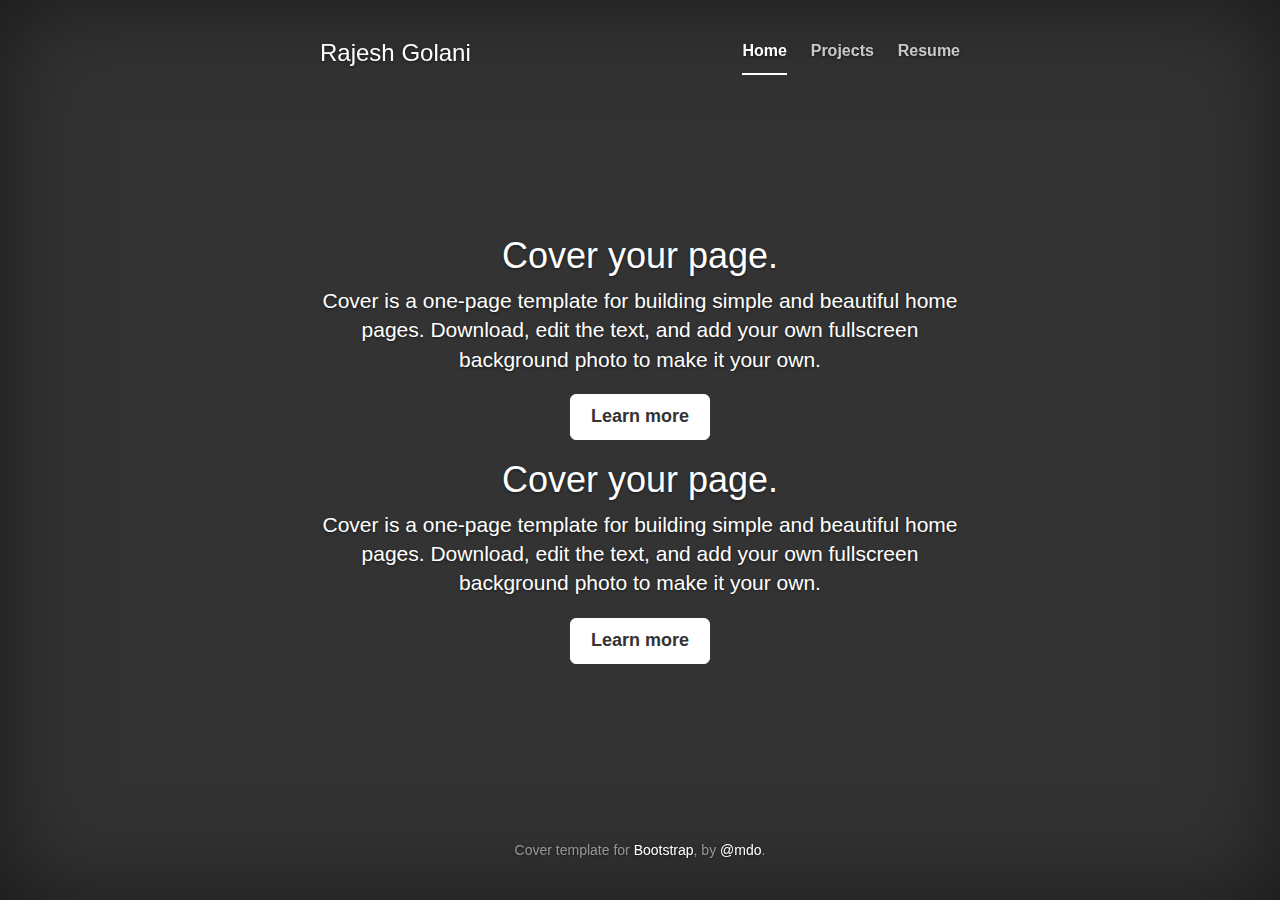
==== index.html @ c18a6629 "Created basic layout. Added About, Publication and contact info." ====
<!DOCTYPE html>
<html lang="en">
<head>
<meta charset="utf-8">
<meta http-equiv="X-UA-Compatible" content="IE=edge">
<meta name="viewport" content="width=device-width, initial-scale=1">
<meta name="description" content="">
<meta name="author" content="">
<link rel="shortcut icon" href="assets/ico/favicon.ico">

<title>My Homepage</title>

<!-- Bootstrap core CSS -->
<link href="css/bootstrap.min.css" rel="stylesheet">

<!-- Custom styles for this template -->
<link href="css/cover.css" rel="stylesheet">

<!-- Just for debugging purposes. Don't actually copy this line! -->
<!--[if lt IE 9]><script src="assets/js/ie8-responsive-file-warning.js"></script><![endif]-->

<!-- HTML5 shim and Respond.js IE8 support of HTML5 elements and media queries -->
<!--[if lt IE 9]>
      <script src="https://oss.maxcdn.com/libs/html5shiv/3.7.0/html5shiv.js"></script>
      <script src="https://oss.maxcdn.com/libs/respond.js/1.4.2/respond.min.js"></script>
    <![endif]-->
</head>

<body>

	<div class="site-wrapper">

		<div class="site-wrapper-inner">

			<div class="cover-container">
			  <div class="header-container">
				<div class="masthead clearfix center-block">
					<div class="inner">
						<h3 class="masthead-brand">Rajesh Golani</h3>
						<ul class="nav masthead-nav">
							<li class="active"><a href="#">Home</a></li>
							<li><a href="#">Projects</a></li>
							<li><a href="#">Resume</a></li>
						</ul>
					</div>
				</div>
			</div>
				<div class="inner cover">
					<h1 class="cover-heading">Cover your page.</h1>
					<p class="lead">Cover is a one-page template for building
						simple and beautiful home pages. Download, edit the text, and add
						your own fullscreen background photo to make it your own.</p>
					<p class="lead">
						<a href="#" class="btn btn-lg btn-default">Learn more</a>
					</p>
				</div>


				<div class="inner cover">
					<h1 class="cover-heading">Cover your page.</h1>
					<p class="lead">Cover is a one-page template for building
						simple and beautiful home pages. Download, edit the text, and add
						your own fullscreen background photo to make it your own.</p>
					<p class="lead">
						<a href="#" class="btn btn-lg btn-default">Learn more</a>
					</p>
				</div>

				<div class="mastfoot">
					<div class="inner">
						<p>
							Cover template for <a href="http://getbootstrap.com">Bootstrap</a>,
							by <a href="https://twitter.com/mdo">@mdo</a>.
						</p>
					</div>
				</div>

			</div>

		</div>

	</div>

	<!-- Bootstrap core JavaScript
    ================================================== -->
	<!-- Placed at the end of the document so the pages load faster -->
	<script
		src="https://ajax.googleapis.com/ajax/libs/jquery/1.11.0/jquery.min.js"></script>
	<script src="js/bootstrap.min.js"></script>
	<script src="assets/js/docs.min.js"></script>
</body>
</html>
---- css/cover.css ----
/*
 * Globals
 */

/* Links */
a,
a:focus,
a:hover {
  color: #fff;
}

/* Custom default button */
.btn-default,
.btn-default:hover,
.btn-default:focus {
  color: #333;
  text-shadow: none; /* Prevent inheritence from `body` */
  background-color: #fff;
  border: 1px solid #fff;
}


/*
 * Base structure
 */

html,
body {
  height: 100%;
  background-color: #333;
}
body {
  color: #fff;
  text-align: center;
  text-shadow: 0 1px 3px rgba(0,0,0,.5);
  box-shadow: inset 0 0 100px rgba(0,0,0,.5);
}

/* Extra markup and styles for table-esque vertical and horizontal centering */
.site-wrapper {
  display: table;
  width: 100%;
  height: 100%; /* For at least Firefox */
  min-height: 100%;
}
.site-wrapper-inner {
  display: table-cell;
  vertical-align: top;
}
.cover-container {
  margin-right: auto;
  margin-left: auto;
}

/* Padding for spacing */
.inner {
  padding: 30px;
}


/*
 * Header
 */
.masthead-brand {
  margin-top: 10px;
  margin-bottom: 10px;
}

.masthead-nav > li {
  display: inline-block;
}
.masthead-nav > li + li {
  margin-left: 20px;
}
.masthead-nav > li > a {
  padding-right: 0;
  padding-left: 0;
  font-size: 16px;
  font-weight: bold;
  color: #fff; /* IE8 proofing */
  color: rgba(255,255,255,.75);
  border-bottom: 2px solid transparent;
}
.masthead-nav > li > a:hover,
.masthead-nav > li > a:focus {
  background-color: transparent;
  border-bottom-color: rgba(255,255,255,.25);
}
.masthead-nav > .active > a,
.masthead-nav > .active > a:hover,
.masthead-nav > .active > a:focus {
  color: #fff;
  border-bottom-color: #fff;
}

@media (min-width: 768px) {
  .masthead-brand {
    float: left;
  }
  .masthead-nav {
    float: right;
  }
}


/*
 * Cover
 */

.cover {
  padding: 0 20px;
}
.cover .btn-lg {
  padding: 10px 20px;
  font-weight: bold;
}


/*
 * Footer
 */

.mastfoot {
  color: #999; /* IE8 proofing */
  color: rgba(255,255,255,.5);
}


/*
 * Affix and center
 */

@media (min-width: 768px) {
  /* Pull out the header and footer */
  .masthead {
    position: fixed;
    top: 0;
  }
  .mastfoot {
    position: fixed;
    bottom: 0;
  }
  /* Start the vertical centering */
  .site-wrapper-inner {
    vertical-align: middle;
  }
  /* Handle the widths */
  .masthead,
  .mastfoot,
  .cover-container {
    width: 100%; /* Must be percentage or pixels for horizontal alignment */
  }
}

@media (min-width: 992px) {
  .masthead,
  .mastfoot,
  .cover-container {
    width: 700px;
  }
}
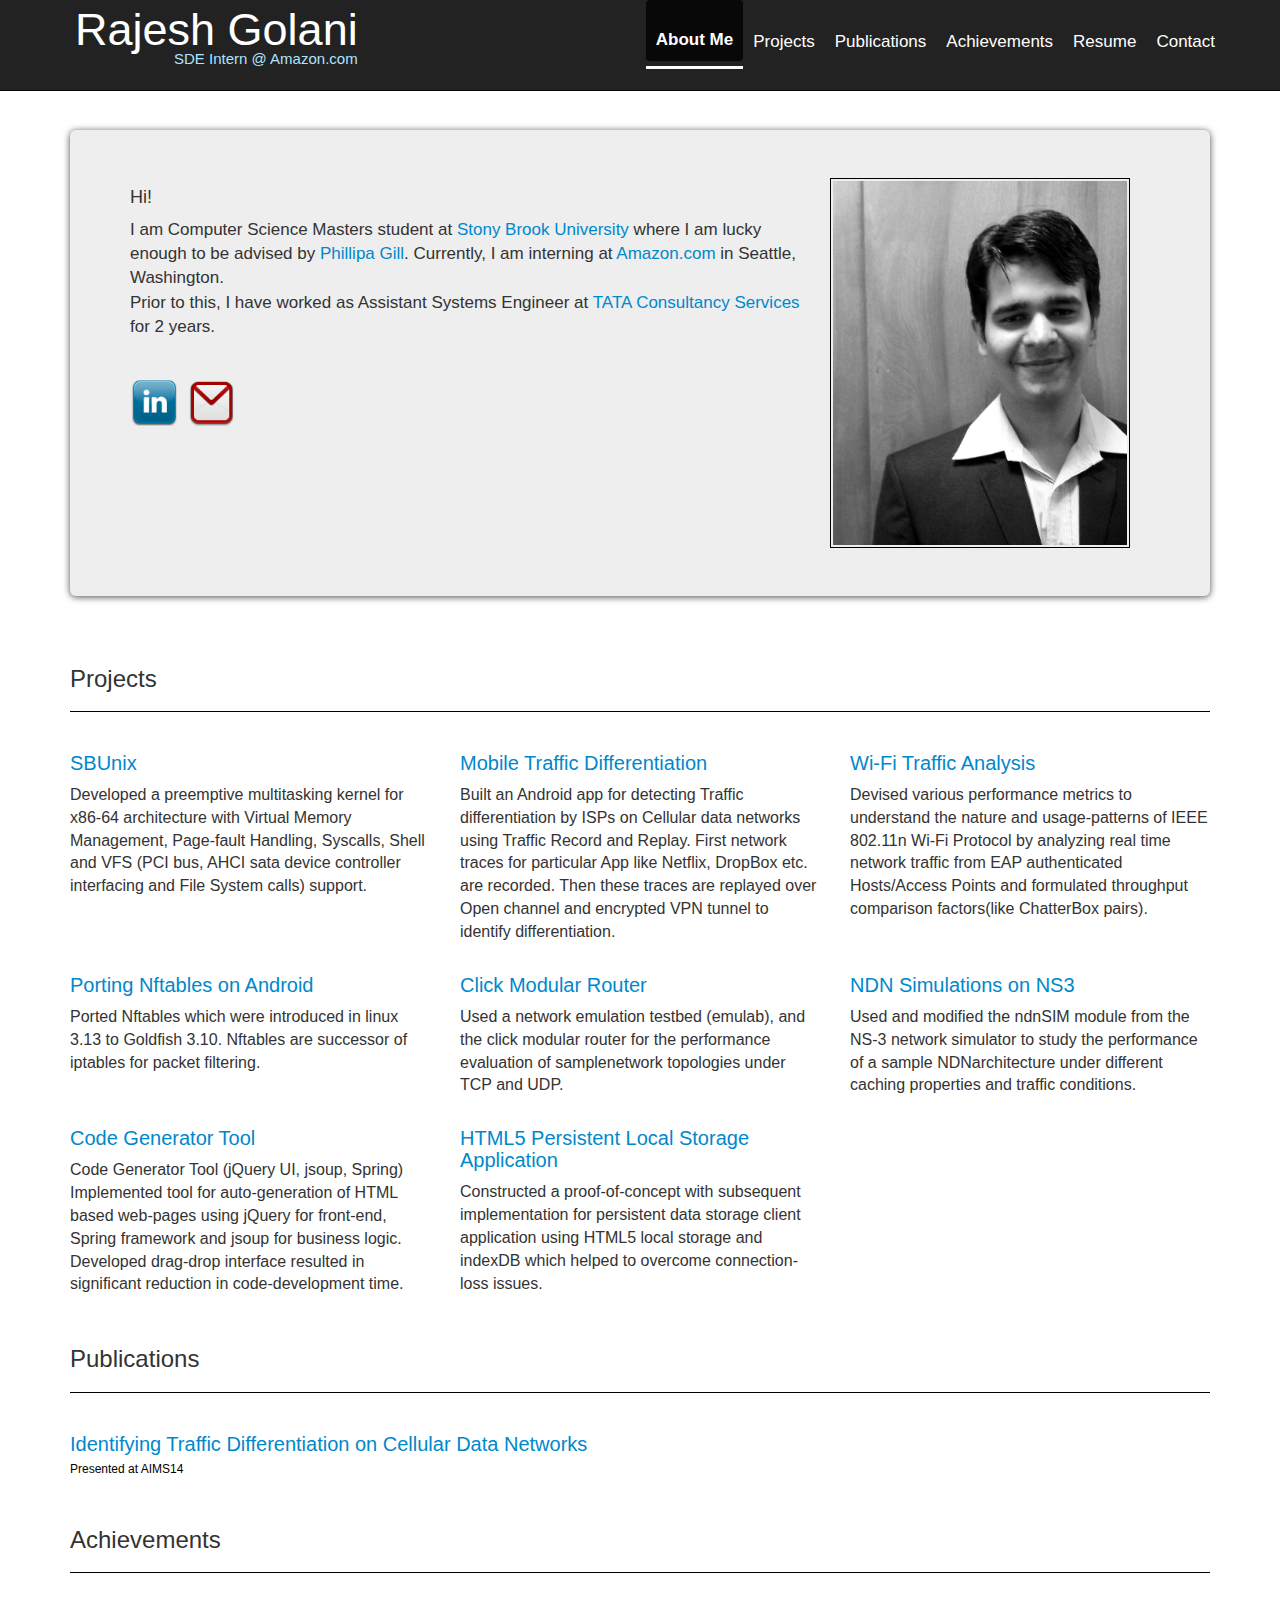
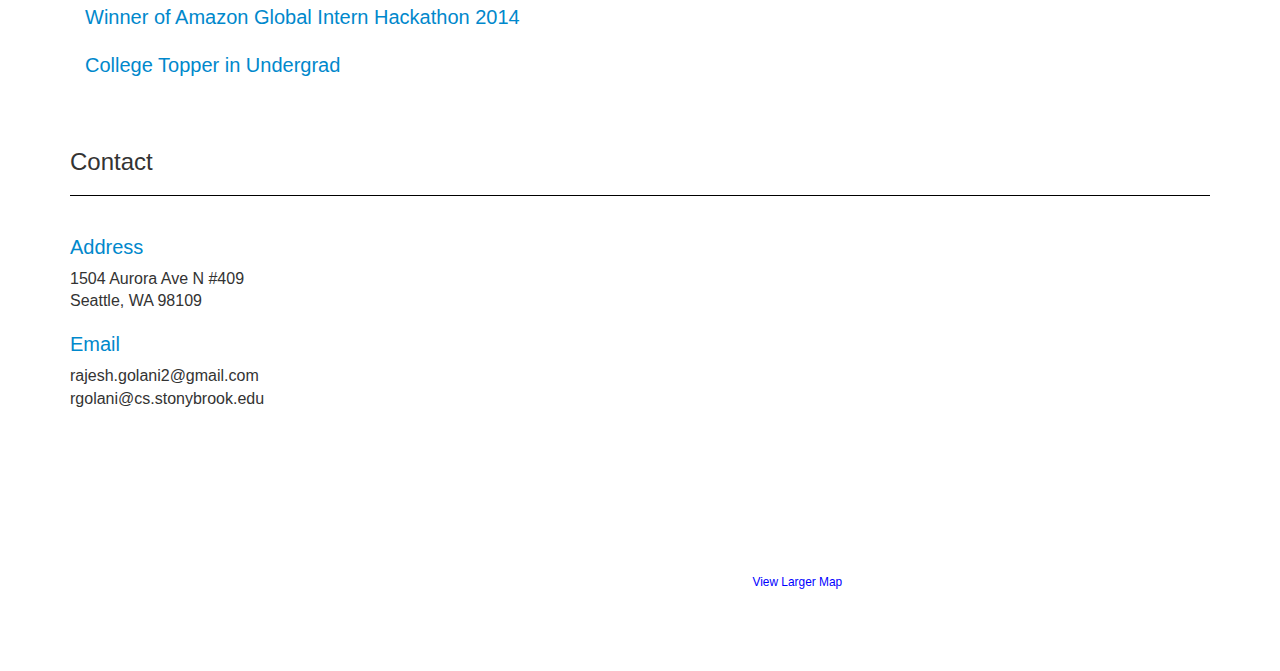
==== commit 927de6ad: "Updated projects, Added Achievements section" ====
--- a/index.html
+++ b/index.html
@@ -1,92 +1,316 @@
 <!DOCTYPE html>
-<html lang="en">
+<html>
 <head>
-<meta charset="utf-8">
-<meta http-equiv="X-UA-Compatible" content="IE=edge">
-<meta name="viewport" content="width=device-width, initial-scale=1">
-<meta name="description" content="">
-<meta name="author" content="">
-<link rel="shortcut icon" href="assets/ico/favicon.ico">
-
-<title>My Homepage</title>
-
-<!-- Bootstrap core CSS -->
+<title>Rajesh's Homepage</title>
+<meta name="viewport" content="width=device-width, initial-scale=1.0">
 <link href="css/bootstrap.min.css" rel="stylesheet">
-
-<!-- Custom styles for this template -->
-<link href="css/cover.css" rel="stylesheet">
-
-<!-- Just for debugging purposes. Don't actually copy this line! -->
-<!--[if lt IE 9]><script src="assets/js/ie8-responsive-file-warning.js"></script><![endif]-->
-
-<!-- HTML5 shim and Respond.js IE8 support of HTML5 elements and media queries -->
-<!--[if lt IE 9]>
-      <script src="https://oss.maxcdn.com/libs/html5shiv/3.7.0/html5shiv.js"></script>
-      <script src="https://oss.maxcdn.com/libs/respond.js/1.4.2/respond.min.js"></script>
-    <![endif]-->
+<link href="css/styles.css" rel="stylesheet">
 </head>
-
 <body>
 
-	<div class="site-wrapper">
-
-		<div class="site-wrapper-inner">
-
-			<div class="cover-container">
-			  <div class="header-container">
-				<div class="masthead clearfix center-block">
-					<div class="inner">
-						<h3 class="masthead-brand">Rajesh Golani</h3>
-						<ul class="nav masthead-nav">
-							<li class="active"><a href="#">Home</a></li>
-							<li><a href="#">Projects</a></li>
-							<li><a href="#">Resume</a></li>
-						</ul>
-					</div>
-				</div>
-			</div>
-				<div class="inner cover">
-					<h1 class="cover-heading">Cover your page.</h1>
-					<p class="lead">Cover is a one-page template for building
-						simple and beautiful home pages. Download, edit the text, and add
-						your own fullscreen background photo to make it your own.</p>
-					<p class="lead">
-						<a href="#" class="btn btn-lg btn-default">Learn more</a>
+	<div class="navbar navbar-inverse navbar-fixed-top">
+		<div class="container">
+
+			<div class="navbar-brand">
+				<a href="#" class="navbar-brand-a">Rajesh Golani</a><br /> <span
+					class="navbar-brand-text">SDE Intern @ Amazon.com</span>
+			</div>
+
+			<button class="navbar-toggle" data-toggle="collapse"
+				data-target=".navHeaderCollapse">
+				<span class="icon-bar"></span> <span class="icon-bar"></span> <span
+					class="icon-bar"></span>
+			</button>
+
+			<div class="collapse navbar-collapse navHeaderCollapse">
+
+				<ul class="nav navbar-nav navbar-right nav-pills nav-stacked">
+
+					<li class="active"><a href="#home" class="MenuItem">About
+							Me</a></li>
+					<li><a href="#projects" class="MenuItem">Projects</a></li>
+					<li><a href="#publications" class="MenuItem">Publications</a></li>
+					<li><a href="#achieve" class="MenuItem">Achievements</a></li>
+					<li><a href="docs/Resume.pdf" target="_new" class="MenuItem">Resume</a></li>
+					<li><a href="#contact" class="MenuItem">Contact</a></li>
+				</ul>
+
+			</div>
+
+		</div>
+	</div>
+
+
+	<a name="home"></a>
+	<div class="container">
+
+		<div class="jumbotron">
+			<div class="row">
+
+				<div class="col-md-8">
+
+					<h4>Hi!</h4>
+					<p style="margin-bottom: 40px; font-size: 17px">
+						I am Computer Science Masters student at <a
+							href="http://www.cs.sunysb.edu/" target="_new">Stony Brook
+							University</a> where I am lucky enough to be advised by <a
+							href="http://www.cs.stonybrook.edu/~phillipa/index.php">Phillipa
+							Gill</a>. Currently, I am interning at <a
+							href="http://www.amazon.com" target="_new">Amazon.com</a> in
+						Seattle, Washington. <br /> Prior to this, I have worked as
+						Assistant Systems Engineer at <a href="http://www.tcs.com"
+							target="_new">TATA Consultancy Services</a> for 2 years.
 					</p>
-				</div>
-
-
-				<div class="inner cover">
-					<h1 class="cover-heading">Cover your page.</h1>
-					<p class="lead">Cover is a one-page template for building
-						simple and beautiful home pages. Download, edit the text, and add
-						your own fullscreen background photo to make it your own.</p>
-					<p class="lead">
-						<a href="#" class="btn btn-lg btn-default">Learn more</a>
+
+
+					<a href="http://www.linkedin.com/in/rajeshgolani" class="pull-left"
+						style="color: black; font-size: 20px; margin-right: 10px;"><img
+						src="images/linkedin.png" width="48" /></a> <a
+						href="mailto:rajesh.golani2@gmail.com" target="_top"><img
+						src="images/gmail.png" /></a>
+				</div>
+
+				<div class="col-md-4 hidden-xs">
+					<img class="profile-image" src="images/pic_rajesh.jpg">
+				</div>
+			</div>
+		</div>
+
+	</div>
+
+	<a name="projects"></a>
+	<div class="container">
+		<div class="page-header page-header1">
+			<h2>Projects</h2>
+		</div>
+		<div>
+			<div class="row">
+
+				<div class="col-md-4">
+
+					<h3>
+						<a href=" https://github.com/rajesh5310/SBUnix" target="_new">SBUnix</a>
+					</h3>
+					<p>Developed a preemptive multitasking kernel for x86-64
+						architecture with Virtual Memory Management, Page-fault Handling,
+						Syscalls, Shell and VFS (PCI bus, AHCI sata device controller
+						interfacing and File System calls) support.</p>
+				</div>
+
+				<div class="col-md-4">
+					<h3>
+						<a href="docs/aims14_poster.pdf" target="_new">Mobile Traffic
+							Differentiation</a>
+					</h3>
+					<p style="word-wrap: break-word;">Built an Android app for
+						detecting Traffic differentiation by ISPs on Cellular data
+						networks using Traffic Record and Replay. First network traces for
+						particular App like Netflix, DropBox etc. are recorded. Then these
+						traces are replayed over Open channel and encrypted VPN tunnel to
+						identify differentiation.</p>
+
+				</div>
+
+				<div class="col-md-4">
+
+					<h3>
+						<a href="docs/Wireless_Report.pdf" target="_new">Wi-Fi Traffic
+							Analysis </a>
+					</h3>
+					<p>Devised various performance metrics to understand the nature
+						and usage-patterns of IEEE 802.11n Wi-Fi Protocol by analyzing
+						real time network traffic from EAP authenticated Hosts/Access
+						Points and formulated throughput comparison factors(like
+						ChatterBox pairs).</p>
+
+				</div>
+			</div>
+			<div class="row">
+
+				<div class="col-md-4">
+					<h3>
+						<a
+							href="https://bitbucket.org/rajesh_golani/cse508_nftables_porting"
+							target="_new">Porting Nftables on Android</a>
+					</h3>
+					<p>Ported Nftables which were introduced in linux 3.13 to
+						Goldfish 3.10. Nftables are successor of iptables for packet
+						filtering.</p>
+
+				</div>
+
+				<div class="col-md-4">
+
+					<h3>
+						<a href="https://github.com/rajesh5310/CSE534_FCN" target="_new">
+							Click Modular Router</a>
+					</h3>
+					<p>Used a network emulation testbed (emulab), and the click
+						modular router for the performance evaluation of samplenetwork
+						topologies under TCP and UDP.</p>
+				</div>
+
+				<div class="col-md-4">
+
+					<h3>
+						<a href="https://github.com/rajesh5310/CSE534_FCN" target="_new">
+							NDN Simulations on NS3</a>
+					</h3>
+					<p>Used and modified the ndnSIM module from the NS-3 network
+						simulator to study the performance of a sample NDNarchitecture
+						under different caching properties and traffic conditions.</p>
+				</div>
+
+
+
+			</div>
+			<div class="row">
+				<div class="col-md-4">
+
+					<h3>
+						<a> Code Generator Tool</a>
+					</h3>
+					<p>Code Generator Tool (jQuery UI, jsoup, Spring) Implemented
+						tool for auto-generation of HTML based web-pages using jQuery for
+						front-end, Spring framework and jsoup for business logic.
+						Developed drag-drop interface resulted in significant reduction in
+						code-development time.</p>
+				</div>
+
+				<div class="col-md-4">
+					<h3>
+						<a> HTML5 Persistent Local Storage Application</a>
+					</h3>
+					<p>Constructed a proof-of-concept with subsequent
+						implementation for persistent data storage client application
+						using HTML5 local storage and indexDB which helped to overcome
+						connection-loss issues.</p>
+
+				</div>
+
+			</div>
+		</div>
+	</div>
+
+	<a name="publications"></a>
+	<div class="container">
+		<div class="page-header  page-header1">
+			<h2>Publications</h2>
+		</div>
+		<div>
+			<div class="row">
+
+				<div class="col-md-12">
+
+					<h3>
+						<a href="docs/aims14_poster.pdf">Identifying Traffic
+							Differentiation on Cellular Data Networks <br /> <span
+							style="font-size: 12px; color: black">Presented at AIMS14</span>
+						</a>
+					</h3>
+				</div>
+
+			</div>
+		</div>
+	</div>
+
+	<a name="achieve"></a>
+	<div class="container">
+		<div class="page-header  page-header1">
+			<h2>Achievements</h2>
+		</div>
+		<div>
+			<div class="row">
+				<div class="col-md-12">
+					<ul class="list-group">
+						<li class="list-group-item"
+							style="border: none; color: #0088cc; font-size: 20px">Winner
+							of Amazon Global Intern Hackathon 2014</li>
+						<li class="list-group-item"
+							style="border: none; color: #0088cc; font-size: 20px">College
+							Topper in Undergrad</li>
+					</ul>
+				</div>
+
+			</div>
+		</div>
+	</div>
+
+
+	<a name="contact"></a>
+	<div class="container">
+		<div class="page-header page-header1">
+			<h2>Contact</h2>
+		</div>
+		<div>
+			<div class="row">
+
+				<div class="col-md-7">
+
+					<h3>
+						<a href="#">Address</a>
+					</h3>
+					<p>
+						1504 Aurora Ave N #409 <br /> Seattle, WA 98109
 					</p>
-				</div>
-
-				<div class="mastfoot">
-					<div class="inner">
-						<p>
-							Cover template for <a href="http://getbootstrap.com">Bootstrap</a>,
-							by <a href="https://twitter.com/mdo">@mdo</a>.
-						</p>
-					</div>
-				</div>
-
-			</div>
-
-		</div>
-
-	</div>
-
-	<!-- Bootstrap core JavaScript
-    ================================================== -->
-	<!-- Placed at the end of the document so the pages load faster -->
+					<h3>
+						<a href="#">Email</a>
+					</h3>
+					<p>
+						rajesh.golani2@gmail.com <br /> rgolani@cs.stonybrook.edu <br />
+				</div>
+
+				<div class="col-md-5 hidden-xs ">
+					<iframe width="425" height="350" frameborder="0" scrolling="no"
+						marginheight="0" marginwidth="0"
+						src="https://maps.google.com/maps?f=q&amp;source=s_q&amp;hl=en&amp;geocode=&amp;q=1504+Aurora+Ave+N+%23409&amp;aq=&amp;sll=47.626185,-122.333887&amp;sspn=0.081448,0.207882&amp;t=m&amp;ie=UTF8&amp;hq=&amp;hnear=1504+Aurora+Ave+N+%23409,+Seattle,+Washington+98109&amp;ll=47.632726,-122.343136&amp;spn=0.01018,0.025985&amp;z=14&amp;output=embed"></iframe>
+					<br /> <small><a
+						href="https://maps.google.com/maps?f=q&amp;source=embed&amp;hl=en&amp;geocode=&amp;q=1504+Aurora+Ave+N+%23409&amp;aq=&amp;sll=47.626185,-122.333887&amp;sspn=0.081448,0.207882&amp;t=m&amp;ie=UTF8&amp;hq=&amp;hnear=1504+Aurora+Ave+N+%23409,+Seattle,+Washington+98109&amp;ll=47.632726,-122.343136&amp;spn=0.01018,0.025985&amp;z=14"
+						style="color: #0000FF; text-align: left">View Larger Map</a></small>
+				</div>
+
+			</div>
+		</div>
+	</div>
+	<!-- 
+	<div class="navbar-default navbar-fixed-bottom"
+		style="padding: 5px; border-top: 1px solid gray">
+		<div class="container">
+			<p class="navbar-text pull-left">Site Built By Rajesh Golani</p>
+			<a href="http://www.linkedin.com/in/rajeshgolani" class="pull-right"><img
+				src="images/linkedin.png" width="48" /></a>
+		</div>
+
+	</div> -->
+
 	<script
-		src="https://ajax.googleapis.com/ajax/libs/jquery/1.11.0/jquery.min.js"></script>
+		src="http://ajax.googleapis.com/ajax/libs/jquery/1.10.2/jquery.min.js"></script>
 	<script src="js/bootstrap.min.js"></script>
-	<script src="assets/js/docs.min.js"></script>
+
+	<script type="text/javascript">
+		$(".MenuItem").click(function() {
+			$(".nav li").removeClass("active");
+			$(this).parent().addClass("active");
+		});
+	</script>
+
+<!-- Start of StatCounter Code for Default Guide -->
+<script type="text/javascript">
+var sc_project=9903511; 
+var sc_invisible=1; 
+var sc_security="e31f83ee"; 
+var scJsHost = (("https:" == document.location.protocol) ?
+"https://secure." : "http://www.");
+document.write("<sc"+"ript type='text/javascript' src='" +
+scJsHost+
+"statcounter.com/counter/counter.js'></"+"script>");
+</script>
+<noscript><div class="statcounter"><a title="web analytics"
+href="http://statcounter.com/" target="_blank"><img
+class="statcounter"
+src="http://c.statcounter.com/9903511/0/e31f83ee/1/"
+alt="web analytics"></a></div></noscript>
+<!-- End of StatCounter Code for Default Guide -->
+
 </body>
-</html>
+</html>--- a/css/styles.css
+++ b/css/styles.css
@@ -0,0 +1,321 @@
+body {
+	margin: 0;
+	font-family: verdana, Calibri, "Helvetica Neue", Helvetica, Arial,
+		sans-serif;
+	font-size: 14px;
+	color: #333333;
+	background-color: #ffffff;
+	margin-bottom: 80px;
+	margin-top: 130px;
+}
+
+a {
+	color: #0088cc;
+}
+
+p {
+	font-size: 16px;
+}
+
+h1,h2,h3,h4,h5,h6 {
+	color: #333333;
+}
+
+h2 {
+	font-size: 24px;
+}
+
+h3 {
+	font-size: 20px;
+}
+
+.page-header {
+	border-bottom: 1pxpx solid black;
+}
+
+.page-header1 {
+	padding-bottom: 9px;
+	margin: 40px 0 20px;
+	border-bottom: 1px solid black;
+}
+
+hr {
+	border-top: 1px solid #e5e5e5;
+	border-bottom: 1px solid #ffffff;
+}
+
+select,textarea,input[type="text"],input[type="password"],input[type="datetime"],input[type="datetime-local"],input[type="date"],input[type="month"],input[type="time"],input[type="week"],input[type="number"],input[type="email"],input[type="url"],input[type="search"],input[type="tel"],input[type="color"],.uneditable-input
+	{
+	background-color: #ffffff;
+	padding: 4px 4px 4px 4px;
+	font-size: 13px;
+	color: #555555;
+	border: 1px solid #ccc;
+}
+
+.well {
+	background-color: #f5f5f5;
+}
+
+.btn {
+	color: #333333;
+	background-image: -moz-linear-gradient(top, #ffffff, #e6e6e6);
+	background-image: -ms-linear-gradient(top, #ffffff, #e6e6e6);
+	background-image: -webkit-gradient(linear, 0 0, 0 100%, from(#ffffff),
+		to(#e6e6e6));
+	background-image: -webkit-linear-gradient(top, #ffffff, #e6e6e6);
+	background-image: -o-linear-gradient(top, #ffffff, #e6e6e6);
+	background-image: linear-gradient(top, #ffffff, #e6e6e6);
+	filter: progid:DXImageTransform.Microsoft.gradient(startColorstr='#'
+		ffffff, endColorstr='#' e6e6e6, GradientType=0);
+}
+
+.btn:hover,.btn:active,.btn.active,.btn.disabled,.btn[disabled] {
+	color: #333333;
+	background-color: #e6e6e6;
+}
+
+.btn-primary {
+	background-color: #006dcc;
+	color: #ffffff;
+	background-image: -moz-linear-gradient(top, #0088cc, #0044cc);
+	background-image: -ms-linear-gradient(top, #0088cc, #0044cc);
+	background-image: -webkit-gradient(linear, 0 0, 0 100%, from(#0088cc),
+		to(#0044cc));
+	background-image: -webkit-linear-gradient(top, #0088cc, #0044cc);
+	background-image: -o-linear-gradient(top, #0088cc, #0044cc);
+	background-image: linear-gradient(top, #0088cc, #0044cc);
+	filter: progid:DXImageTransform.Microsoft.gradient(startColorstr='#'
+		0088cc, endColorstr='#' 0044cc, GradientType=0);
+}
+
+.btn-primary:hover,.btn-primary:active,.btn-primary.active,.btn-primary.disabled,.btn-primary[disabled]
+	{
+	background-color: #0044cc;
+}
+
+.btn-warning {
+	color: #ffffff;
+	background-image: -moz-linear-gradient(top, #fbb450, #f89406);
+	background-image: -ms-linear-gradient(top, #fbb450, #f89406);
+	background-image: -webkit-gradient(linear, 0 0, 0 100%, from(#fbb450),
+		to(#f89406));
+	background-image: -webkit-linear-gradient(top, #fbb450, #f89406);
+	background-image: -o-linear-gradient(top, #fbb450, #f89406);
+	background-image: linear-gradient(top, #fbb450, #f89406);
+	filter: progid:DXImageTransform.Microsoft.gradient(startColorstr='#'
+		fbb450, endColorstr='#' f89406, GradientType=0);
+}
+
+.btn-warning:hover,.btn-warning:active,.btn-warning.active,.btn-warning.disabled,.btn-warning[disabled]
+	{
+	background-color: #f89406;
+}
+
+.btn-danger {
+	color: #ffffff;
+	background-image: -moz-linear-gradient(top, #ee5f5b, #bd362f);
+	background-image: -ms-linear-gradient(top, #ee5f5b, #bd362f);
+	background-image: -webkit-gradient(linear, 0 0, 0 100%, from(#ee5f5b),
+		to(#bd362f));
+	background-image: -webkit-linear-gradient(top, #ee5f5b, #bd362f);
+	background-image: -o-linear-gradient(top, #ee5f5b, #bd362f);
+	background-image: linear-gradient(top, #ee5f5b, #bd362f);
+	filter: progid:DXImageTransform.Microsoft.gradient(startColorstr='#'
+		ee5f5b, endColorstr='#' bd362f, GradientType=0);
+}
+
+.btn-danger:hover,.btn-danger:active,.btn-danger.active,.btn-danger.disabled,.btn-danger[disabled]
+	{
+	background-color: #bd362f
+}
+
+.btn-success {
+	color: #ffffff;
+	background-image: -moz-linear-gradient(top, #62c462, #51a351);
+	background-image: -ms-linear-gradient(top, #62c462, #51a351);
+	background-image: -webkit-gradient(linear, 0 0, 0 100%, from(#62c462),
+		to(#51a351));
+	background-image: -webkit-linear-gradient(top, #62c462, #51a351);
+	background-image: -o-linear-gradient(top, #62c462, #51a351);
+	background-image: linear-gradient(top, #62c462, #51a351);
+	filter: progid:DXImageTransform.Microsoft.gradient(startColorstr='#'
+		62c462, endColorstr='#' 51a351, GradientType=0);
+}
+
+.btn-success:hover,.btn-success:active,.btn-success.active,.btn-success.disabled,.btn-success[disabled]
+	{
+	background-color: #51a351;
+}
+
+.btn-info {
+	color: #ffffff;
+	background-image: -moz-linear-gradient(top, #5bc0de, #2f96b4);
+	background-image: -ms-linear-gradient(top, #5bc0de, #2f96b4);
+	background-image: -webkit-gradient(linear, 0 0, 0 100%, from(#5bc0de),
+		to(#2f96b4));
+	background-image: -webkit-linear-gradient(top, #5bc0de, #2f96b4);
+	background-image: -o-linear-gradient(top, #5bc0de, #2f96b4);
+	background-image: linear-gradient(top, #5bc0de, #2f96b4);
+	filter: progid:DXImageTransform.Microsoft.gradient(startColorstr='#'
+		5bc0de, endColorstr='#' 2f96b4, GradientType=0);
+}
+
+.btn-info:hover,.btn-info:active,.btn-info.active,.btn-info.disabled,.btn-info[disabled]
+	{
+	background-color: #2f96b4;
+}
+
+.alert {
+	padding: 8px 35px 8px 14px;
+	background-color: #fcf8e3;
+	border: 1px solid #fbeed5;
+}
+
+.alert-success {
+	background-color: #dff0d8;
+	border-color: #d6e9c6;
+}
+
+.alert-success,.alert-success .alert-heading {
+	color: #468847;
+}
+
+.alert-danger,.alert-error {
+	background-color: #f2dede;
+	border-color: #eed3d7;
+}
+
+.alert-danger,.alert-error,.alert-danger .alert-heading,.alert-error .alert-heading
+	{
+	color: #b94a48;
+}
+
+.alert-info {
+	background-color: #d9edf7;
+	border-color: #bce8f1;
+}
+
+.alert-info,.alert-info .alert-heading {
+	color: #3a87ad;
+}
+
+.navbar .container {
+	height: 90px;
+}
+
+.navbar-inner {
+	background-image: -moz-linear-gradient(top, #000000, #000000);
+	background-image: -ms-linear-gradient(top, #000000, #000000);
+	background-image: -webkit-gradient(linear, 0 0, 0 100%, from(#000000),
+		to(#000000));
+	background-image: -webkit-linear-gradient(top, #000000, #000000);
+	background-image: -o-linear-gradient(top, #000000, #000000);
+	background-image: linear-gradient(top, #000000, #000000);
+	filter: progid:DXImageTransform.Microsoft.gradient(startColorstr='#'
+		000000, endColorstr='#' 000000, GradientType=0);
+	background-image: -moz-linear-gradient(top, #000000, #000000);
+}
+
+.navbar .navbar-brand {
+	padding: 20px 20px 10px;
+	color: #ffffff;
+}
+
+.navbar .navbar-brand .navbar-brand-a {
+	font-size: 45px;
+	color: white;
+}
+
+.navbar .navbar-brand .navbar-brand-a:hover {
+	text-decoration: none;
+}
+
+.navbar .navbar-brand .navbar-brand-text {
+	float: right;
+	font-size: 15px;
+	color: #B0E2FF;
+}
+
+.navbar .divider-vertical {
+	height: 51px;
+	background-color: #ffffff;
+	border-right: 1px solid #c6c6c6;
+}
+
+.navbar .nav>li {
+	padding-bottom: 5px;
+	background-color: #222222;
+}
+
+.navbar .nav>li.active {
+	border-bottom: white 3px solid;
+	font-weight: bold;
+	cursor: none;
+}
+
+.navbar .nav>li:hover {
+	border-bottom: grey 3px solid;
+}
+
+.navbar .nav>li>a {
+	padding: 30px 10px 11px;
+	font-size: 17px;
+	color: #ffffff;
+}
+
+.navbar .nav>.active>a,.navbar .nav>.active>a:hover,.navbar .nav>.active>a:focus
+	{
+	
+}
+
+.profile-image {
+	width: 300px;
+	padding: 2px;
+	border: 1px solid black;
+}
+
+.label,.badge {
+	padding: 1px 3px 2px;
+	font-size: 9.75px;
+	color: #ffffff;
+	background-color: #999999;
+}
+
+.label-important,.badge-important {
+	background-color: #468847;
+}
+
+.label-warning,.badge-warning {
+	background-color: #b94a48;
+}
+
+.label-success,.badge-success {
+	background-color: #f89406;
+}
+
+.label-info,.badge-info {
+	background-color: #3a87ad;
+}
+
+.jumbotron {
+	box-shadow: 0 1px 7px 0 rgba(0, 0, 0, 0.7);
+}
+
+//medium+ screen sizes
+@media (min-width:992px) {
+    .desktop-only {
+        display:block !important;
+    }
+}
+ 
+//small screen sizes
+@media (max-width: 991px) {
+    .mobile-only {
+        display:block !important;
+    }
+ 
+    .desktop-only {
+        display:none !important;
+    }
+}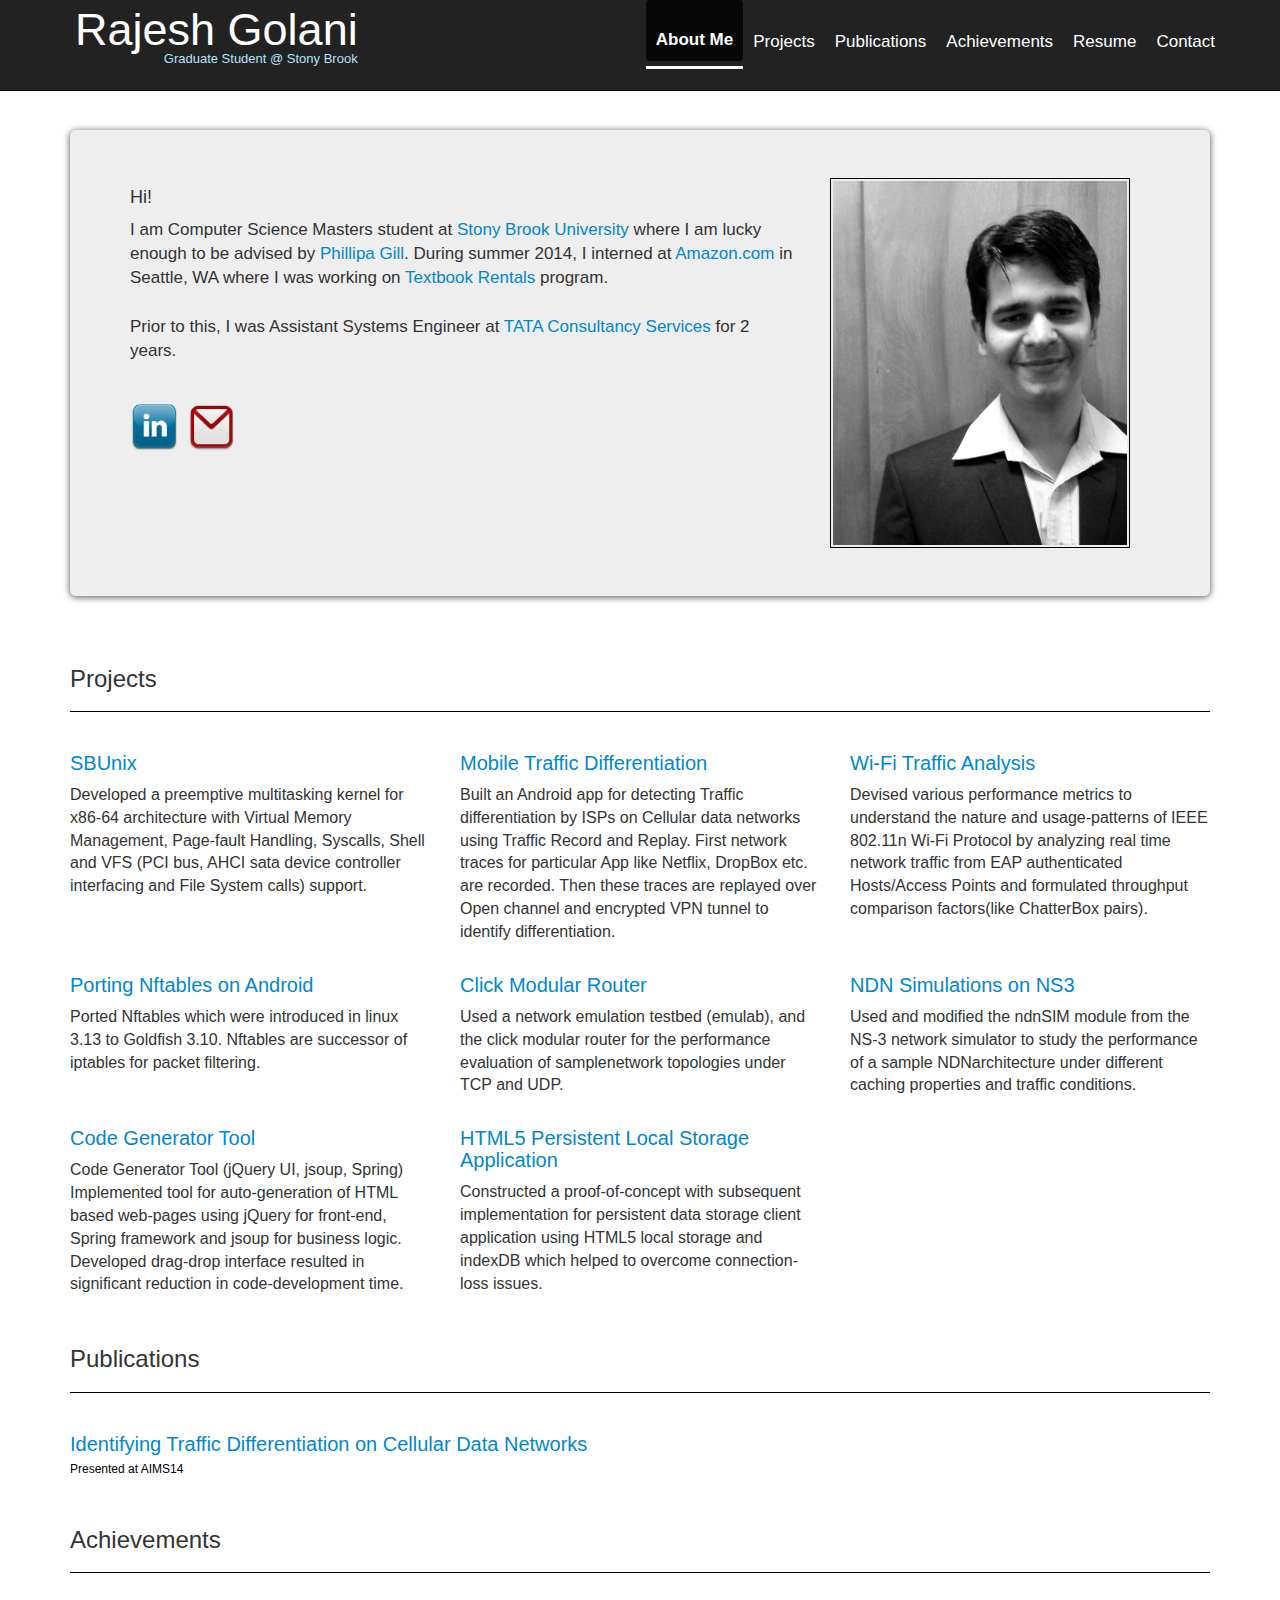
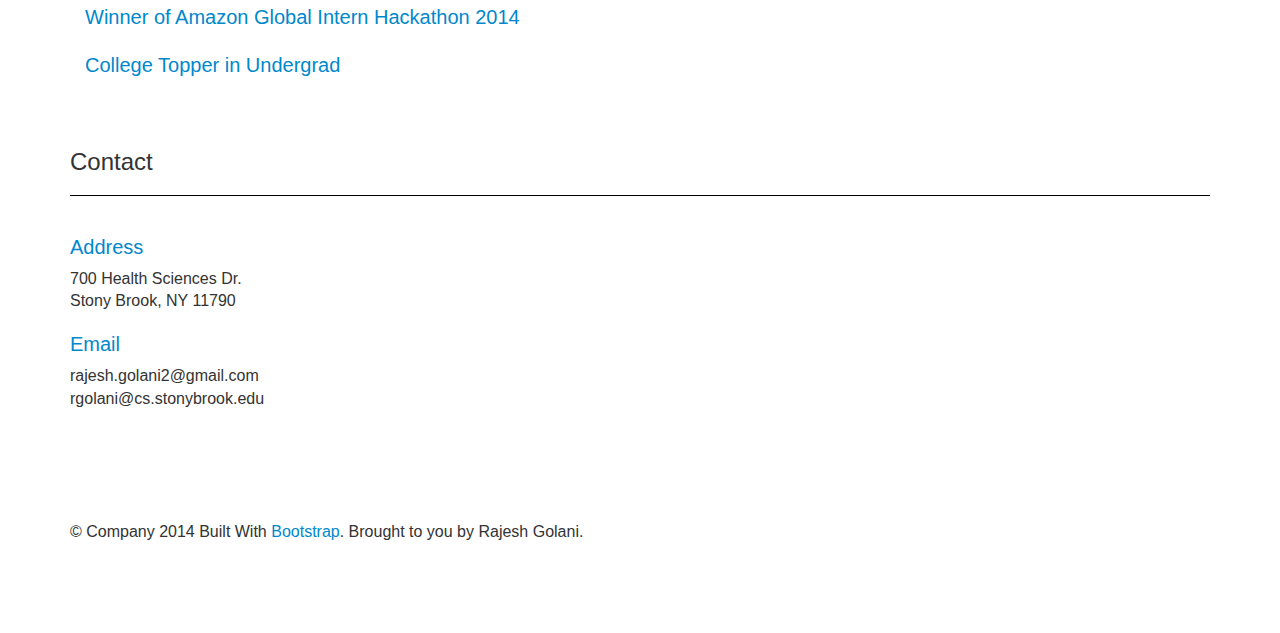
==== commit b8339508: "updated brand text, location and copyright notice" ====
--- a/index.html
+++ b/index.html
@@ -13,7 +13,7 @@
 
 			<div class="navbar-brand">
 				<a href="#" class="navbar-brand-a">Rajesh Golani</a><br /> <span
-					class="navbar-brand-text">SDE Intern @ Amazon.com</span>
+					class="navbar-brand-text" style="font-size: 13px">Graduate Student @ Stony Brook</span>
 			</div>
 
 			<button class="navbar-toggle" data-toggle="collapse"
@@ -55,10 +55,12 @@
 							href="http://www.cs.sunysb.edu/" target="_new">Stony Brook
 							University</a> where I am lucky enough to be advised by <a
 							href="http://www.cs.stonybrook.edu/~phillipa/index.php">Phillipa
-							Gill</a>. Currently, I am interning at <a
+							Gill</a>. During summer 2014, I interned at <a
 							href="http://www.amazon.com" target="_new">Amazon.com</a> in
-						Seattle, Washington. <br /> Prior to this, I have worked as
-						Assistant Systems Engineer at <a href="http://www.tcs.com"
+							Seattle, WA where I was working on <a href="http://www.amazon.com/Rent-Textbooks/b?ie=UTF8&node=5657188011" 
+							target="_new">Textbook Rentals</a> program. <br/>
+							<br /> Prior to this, I was
+							Assistant Systems Engineer at <a href="http://www.tcs.com"
 							target="_new">TATA Consultancy Services</a> for 2 years.
 					</p>
 
@@ -251,7 +253,7 @@
 						<a href="#">Address</a>
 					</h3>
 					<p>
-						1504 Aurora Ave N #409 <br /> Seattle, WA 98109
+						700 Health Sciences Dr. <br /> Stony Brook, NY 11790
 					</p>
 					<h3>
 						<a href="#">Email</a>
@@ -261,27 +263,18 @@
 				</div>
 
 				<div class="col-md-5 hidden-xs ">
-					<iframe width="425" height="350" frameborder="0" scrolling="no"
-						marginheight="0" marginwidth="0"
-						src="https://maps.google.com/maps?f=q&amp;source=s_q&amp;hl=en&amp;geocode=&amp;q=1504+Aurora+Ave+N+%23409&amp;aq=&amp;sll=47.626185,-122.333887&amp;sspn=0.081448,0.207882&amp;t=m&amp;ie=UTF8&amp;hq=&amp;hnear=1504+Aurora+Ave+N+%23409,+Seattle,+Washington+98109&amp;ll=47.632726,-122.343136&amp;spn=0.01018,0.025985&amp;z=14&amp;output=embed"></iframe>
-					<br /> <small><a
-						href="https://maps.google.com/maps?f=q&amp;source=embed&amp;hl=en&amp;geocode=&amp;q=1504+Aurora+Ave+N+%23409&amp;aq=&amp;sll=47.626185,-122.333887&amp;sspn=0.081448,0.207882&amp;t=m&amp;ie=UTF8&amp;hq=&amp;hnear=1504+Aurora+Ave+N+%23409,+Seattle,+Washington+98109&amp;ll=47.632726,-122.343136&amp;spn=0.01018,0.025985&amp;z=14"
-						style="color: #0000FF; text-align: left">View Larger Map</a></small>
-				</div>
-
-			</div>
-		</div>
-	</div>
-	<!-- 
-	<div class="navbar-default navbar-fixed-bottom"
-		style="padding: 5px; border-top: 1px solid gray">
+					<iframe src="https://www.google.com/maps/embed?pb=!1m18!1m12!1m3!1d3015.379454963199!2d-73.10826219999998!3d40.90742520000002!2m3!1f0!2f0!3f0!3m2!1i1024!2i768!4f13.1!3m3!1m2!1s0x89e83f35461e9eab%3A0x25bedebce28806f!2s700+Health+Sciences+Dr%2C+Stony+Brook+University%2C+Stony+Brook%2C+NY+11790!5e0!3m2!1sen!2sus!4v1416220033946" width="400" height="300" frameborder="0" style="border:0"></iframe>
+				</div>
+
+			</div>
+		</div>
+	</div>
+	
+	<footer>
 		<div class="container">
-			<p class="navbar-text pull-left">Site Built By Rajesh Golani</p>
-			<a href="http://www.linkedin.com/in/rajeshgolani" class="pull-right"><img
-				src="images/linkedin.png" width="48" /></a>
-		</div>
-
-	</div> -->
+			<p>&copy; Company 2014 Built With <a href="http://twitter.github.com/bootstrap/">Bootstrap</a>. Brought to you by Rajesh Golani.</p>
+		</div>
+    </footer>
 
 	<script
 		src="http://ajax.googleapis.com/ajax/libs/jquery/1.10.2/jquery.min.js"></script>
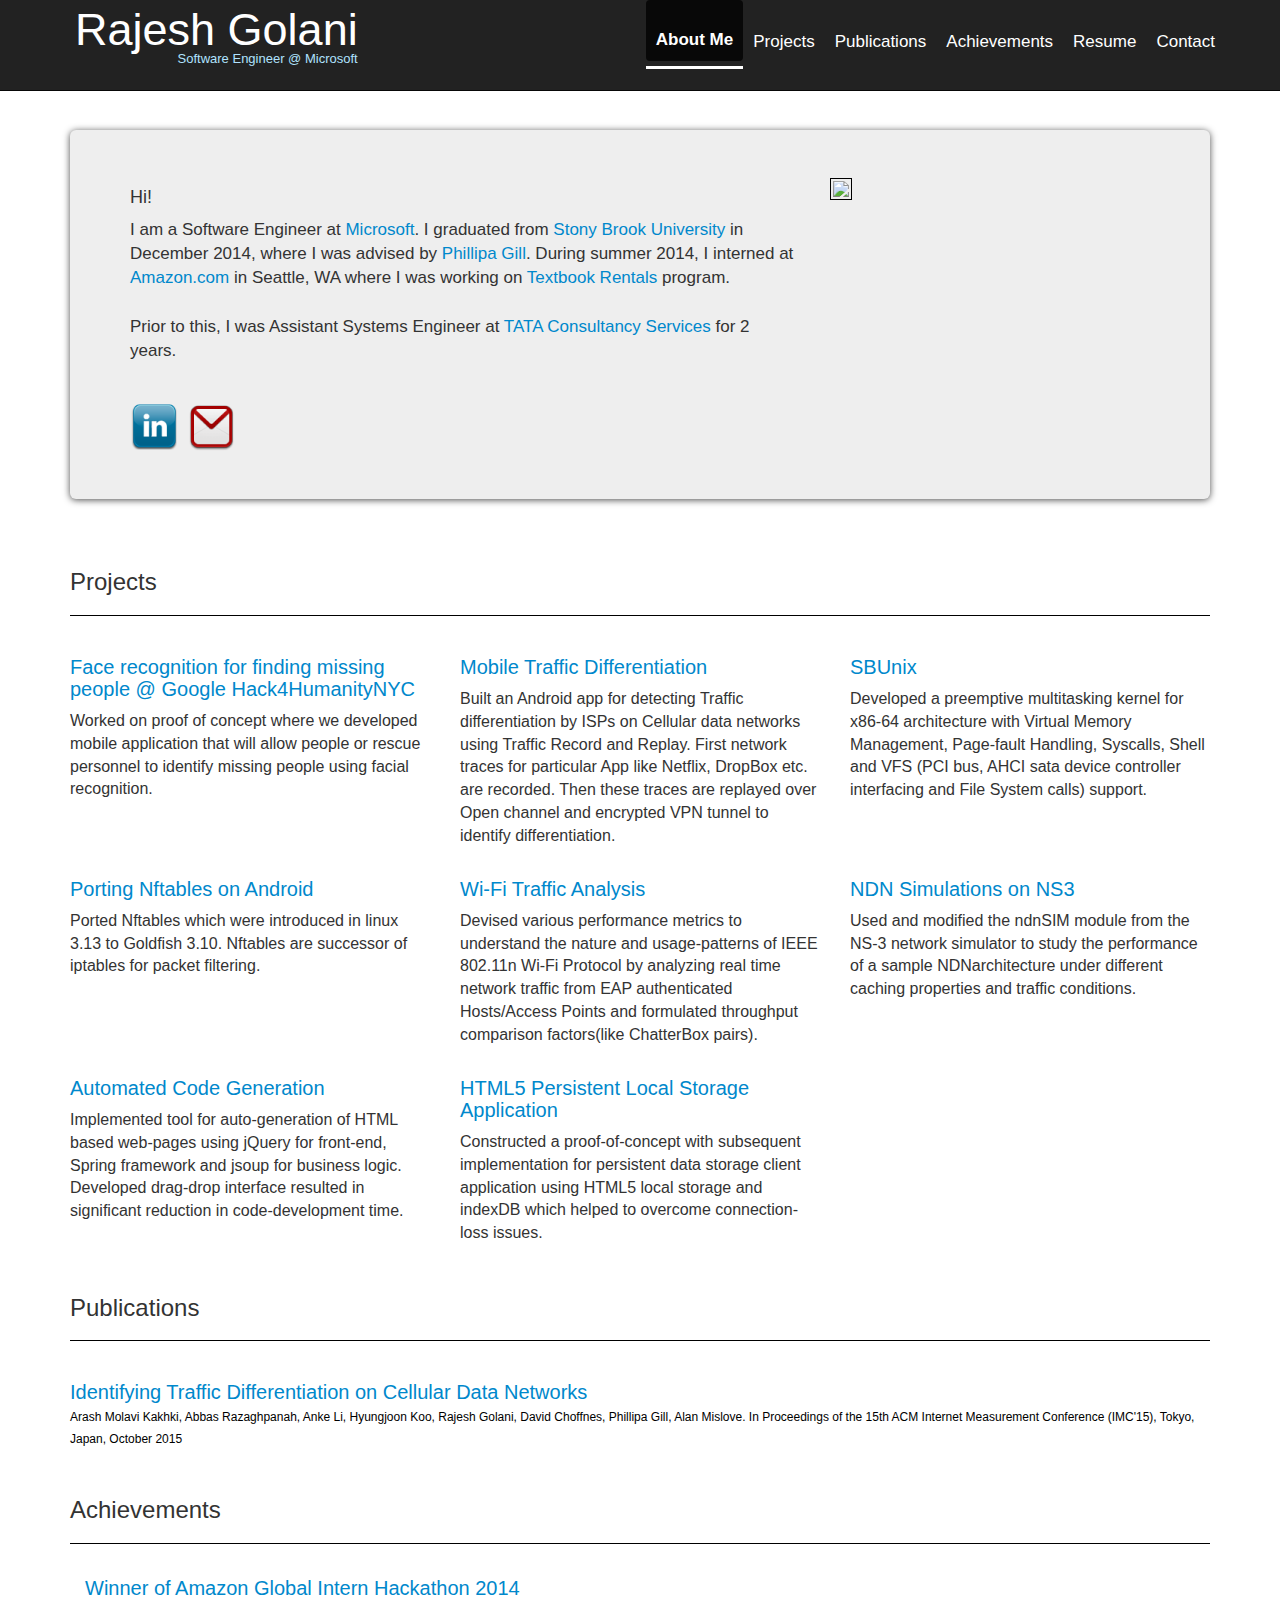
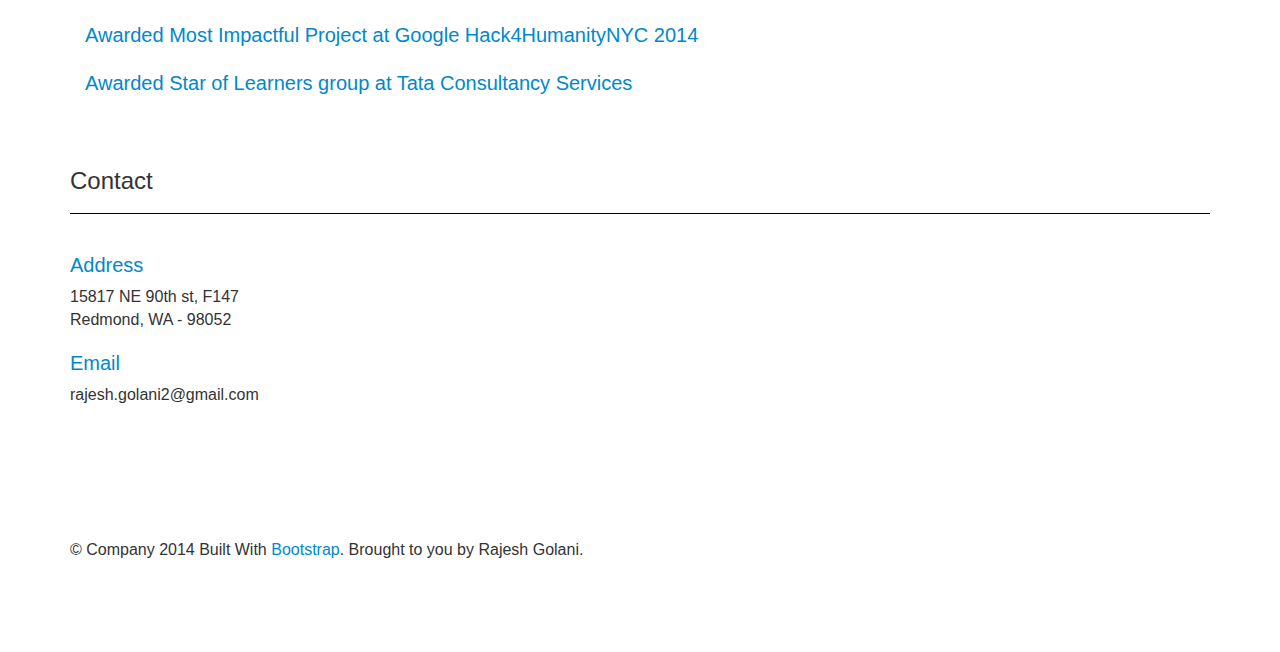
==== commit 61788395: "Updated project contents, picture, achievements, address, about" ====
--- a/index.html
+++ b/index.html
@@ -13,7 +13,7 @@
 
 			<div class="navbar-brand">
 				<a href="#" class="navbar-brand-a">Rajesh Golani</a><br /> <span
-					class="navbar-brand-text" style="font-size: 13px">Graduate Student @ Stony Brook</span>
+					class="navbar-brand-text" style="font-size: 13px">Software Engineer @ Microsoft</span>
 			</div>
 
 			<button class="navbar-toggle" data-toggle="collapse"
@@ -51,9 +51,10 @@
 
 					<h4>Hi!</h4>
 					<p style="margin-bottom: 40px; font-size: 17px">
-						I am Computer Science Masters student at <a
+						I am a Software Engineer at <a
+							href="http://www.microsoft.com/" target="_new">Microsoft</a>. I graduated from <a
 							href="http://www.cs.sunysb.edu/" target="_new">Stony Brook
-							University</a> where I am lucky enough to be advised by <a
+							University</a> in December 2014, where I was advised by <a
 							href="http://www.cs.stonybrook.edu/~phillipa/index.php">Phillipa
 							Gill</a>. During summer 2014, I interned at <a
 							href="http://www.amazon.com" target="_new">Amazon.com</a> in
@@ -73,7 +74,7 @@
 				</div>
 
 				<div class="col-md-4 hidden-xs">
-					<img class="profile-image" src="images/pic_rajesh.jpg">
+					<img class="profile-image" src="images/pic_rajesh_new.jpg">
 				</div>
 			</div>
 		</div>
@@ -89,19 +90,20 @@
 			<div class="row">
 
 				<div class="col-md-4">
-
-					<h3>
-						<a href=" https://github.com/rajesh5310/SBUnix" target="_new">SBUnix</a>
-					</h3>
-					<p>Developed a preemptive multitasking kernel for x86-64
-						architecture with Virtual Memory Management, Page-fault Handling,
-						Syscalls, Shell and VFS (PCI bus, AHCI sata device controller
-						interfacing and File System calls) support.</p>
-				</div>
-
-				<div class="col-md-4">
-					<h3>
-						<a href="docs/aims14_poster.pdf" target="_new">Mobile Traffic
+					<h3>
+						<a href="https://github.com/ankurmittal/FindME-DisasterManagement" target="_new">
+						Face recognition for finding missing people @ Google Hack4HumanityNYC</a>
+					</h3>
+					<p style="word-wrap: break-word;">Worked on proof of concept where 
+					we developed mobile application that will allow people or rescue personnel 
+					to identify missing people using facial recognition.</p>
+
+				</div>
+								
+
+				<div class="col-md-4">
+					<h3>
+						<a href="docs/imc15.pdf" target="_new">Mobile Traffic
 							Differentiation</a>
 					</h3>
 					<p style="word-wrap: break-word;">Built an Android app for
@@ -112,6 +114,33 @@
 						identify differentiation.</p>
 
 				</div>
+				
+				<div class="col-md-4">
+
+					<h3>
+						<a href=" https://github.com/rajesh5310/SBUnix" target="_new">SBUnix</a>
+					</h3>
+					<p>Developed a preemptive multitasking kernel for x86-64
+						architecture with Virtual Memory Management, Page-fault Handling,
+						Syscalls, Shell and VFS (PCI bus, AHCI sata device controller
+						interfacing and File System calls) support.</p>
+				</div>
+
+				
+			</div>
+			<div class="row">
+
+				<div class="col-md-4">
+					<h3>
+						<a
+							href="https://bitbucket.org/rajesh_golani/cse508_nftables_porting"
+							target="_new">Porting Nftables on Android</a>
+					</h3>
+					<p>Ported Nftables which were introduced in linux 3.13 to
+						Goldfish 3.10. Nftables are successor of iptables for packet
+						filtering.</p>
+
+				</div>
 
 				<div class="col-md-4">
 
@@ -126,31 +155,6 @@
 						ChatterBox pairs).</p>
 
 				</div>
-			</div>
-			<div class="row">
-
-				<div class="col-md-4">
-					<h3>
-						<a
-							href="https://bitbucket.org/rajesh_golani/cse508_nftables_porting"
-							target="_new">Porting Nftables on Android</a>
-					</h3>
-					<p>Ported Nftables which were introduced in linux 3.13 to
-						Goldfish 3.10. Nftables are successor of iptables for packet
-						filtering.</p>
-
-				</div>
-
-				<div class="col-md-4">
-
-					<h3>
-						<a href="https://github.com/rajesh5310/CSE534_FCN" target="_new">
-							Click Modular Router</a>
-					</h3>
-					<p>Used a network emulation testbed (emulab), and the click
-						modular router for the performance evaluation of samplenetwork
-						topologies under TCP and UDP.</p>
-				</div>
 
 				<div class="col-md-4">
 
@@ -170,9 +174,9 @@
 				<div class="col-md-4">
 
 					<h3>
-						<a> Code Generator Tool</a>
-					</h3>
-					<p>Code Generator Tool (jQuery UI, jsoup, Spring) Implemented
+						<a> Automated Code Generation</a>
+					</h3>
+					<p>Implemented
 						tool for auto-generation of HTML based web-pages using jQuery for
 						front-end, Spring framework and jsoup for business logic.
 						Developed drag-drop interface resulted in significant reduction in
@@ -205,9 +209,11 @@
 				<div class="col-md-12">
 
 					<h3>
-						<a href="docs/aims14_poster.pdf">Identifying Traffic
+						<a href="docs/imc15.pdf">Identifying Traffic
 							Differentiation on Cellular Data Networks <br /> <span
-							style="font-size: 12px; color: black">Presented at AIMS14</span>
+							style="font-size: 12px; color: black">Arash Molavi Kakhki, Abbas Razaghpanah, Anke Li, Hyungjoon Koo, 
+							Rajesh Golani, David Choffnes, Phillipa Gill, Alan Mislove. 
+							In Proceedings of the 15th ACM Internet Measurement Conference (IMC'15), Tokyo, Japan, October 2015</span>
 						</a>
 					</h3>
 				</div>
@@ -229,8 +235,11 @@
 							style="border: none; color: #0088cc; font-size: 20px">Winner
 							of Amazon Global Intern Hackathon 2014</li>
 						<li class="list-group-item"
-							style="border: none; color: #0088cc; font-size: 20px">College
-							Topper in Undergrad</li>
+							style="border: none; color: #0088cc; font-size: 20px">Awarded 
+							Most Impactful Project at Google Hack4HumanityNYC 2014</li>							
+						<li class="list-group-item"
+							style="border: none; color: #0088cc; font-size: 20px">Awarded 
+							Star of Learners group at Tata Consultancy Services</li>
 					</ul>
 				</div>
 
@@ -253,17 +262,17 @@
 						<a href="#">Address</a>
 					</h3>
 					<p>
-						700 Health Sciences Dr. <br /> Stony Brook, NY 11790
+						15817 NE 90th st, F147 <br /> Redmond, WA - 98052
 					</p>
 					<h3>
 						<a href="#">Email</a>
 					</h3>
 					<p>
-						rajesh.golani2@gmail.com <br /> rgolani@cs.stonybrook.edu <br />
+						rajesh.golani2@gmail.com <br />
 				</div>
 
 				<div class="col-md-5 hidden-xs ">
-					<iframe src="https://www.google.com/maps/embed?pb=!1m18!1m12!1m3!1d3015.379454963199!2d-73.10826219999998!3d40.90742520000002!2m3!1f0!2f0!3f0!3m2!1i1024!2i768!4f13.1!3m3!1m2!1s0x89e83f35461e9eab%3A0x25bedebce28806f!2s700+Health+Sciences+Dr%2C+Stony+Brook+University%2C+Stony+Brook%2C+NY+11790!5e0!3m2!1sen!2sus!4v1416220033946" width="400" height="300" frameborder="0" style="border:0"></iframe>
+					<iframe src="https://www.google.com/maps/embed?pb=!1m18!1m12!1m3!1d2686.1265524984015!2d-122.1323900842039!3d47.681962190761844!2m3!1f0!2f0!3f0!3m2!1i1024!2i768!4f13.1!3m3!1m2!1s0x54900d4dc47fde2f%3A0x6096ab4cf30c61f5!2s15817+NE+90th+St%2C+Redmond%2C+WA+98052!5e0!3m2!1sen!2sus!4v1445410348868" width="400" height="300" frameborder="0" style="border:0"></iframe>
 				</div>
 
 			</div>
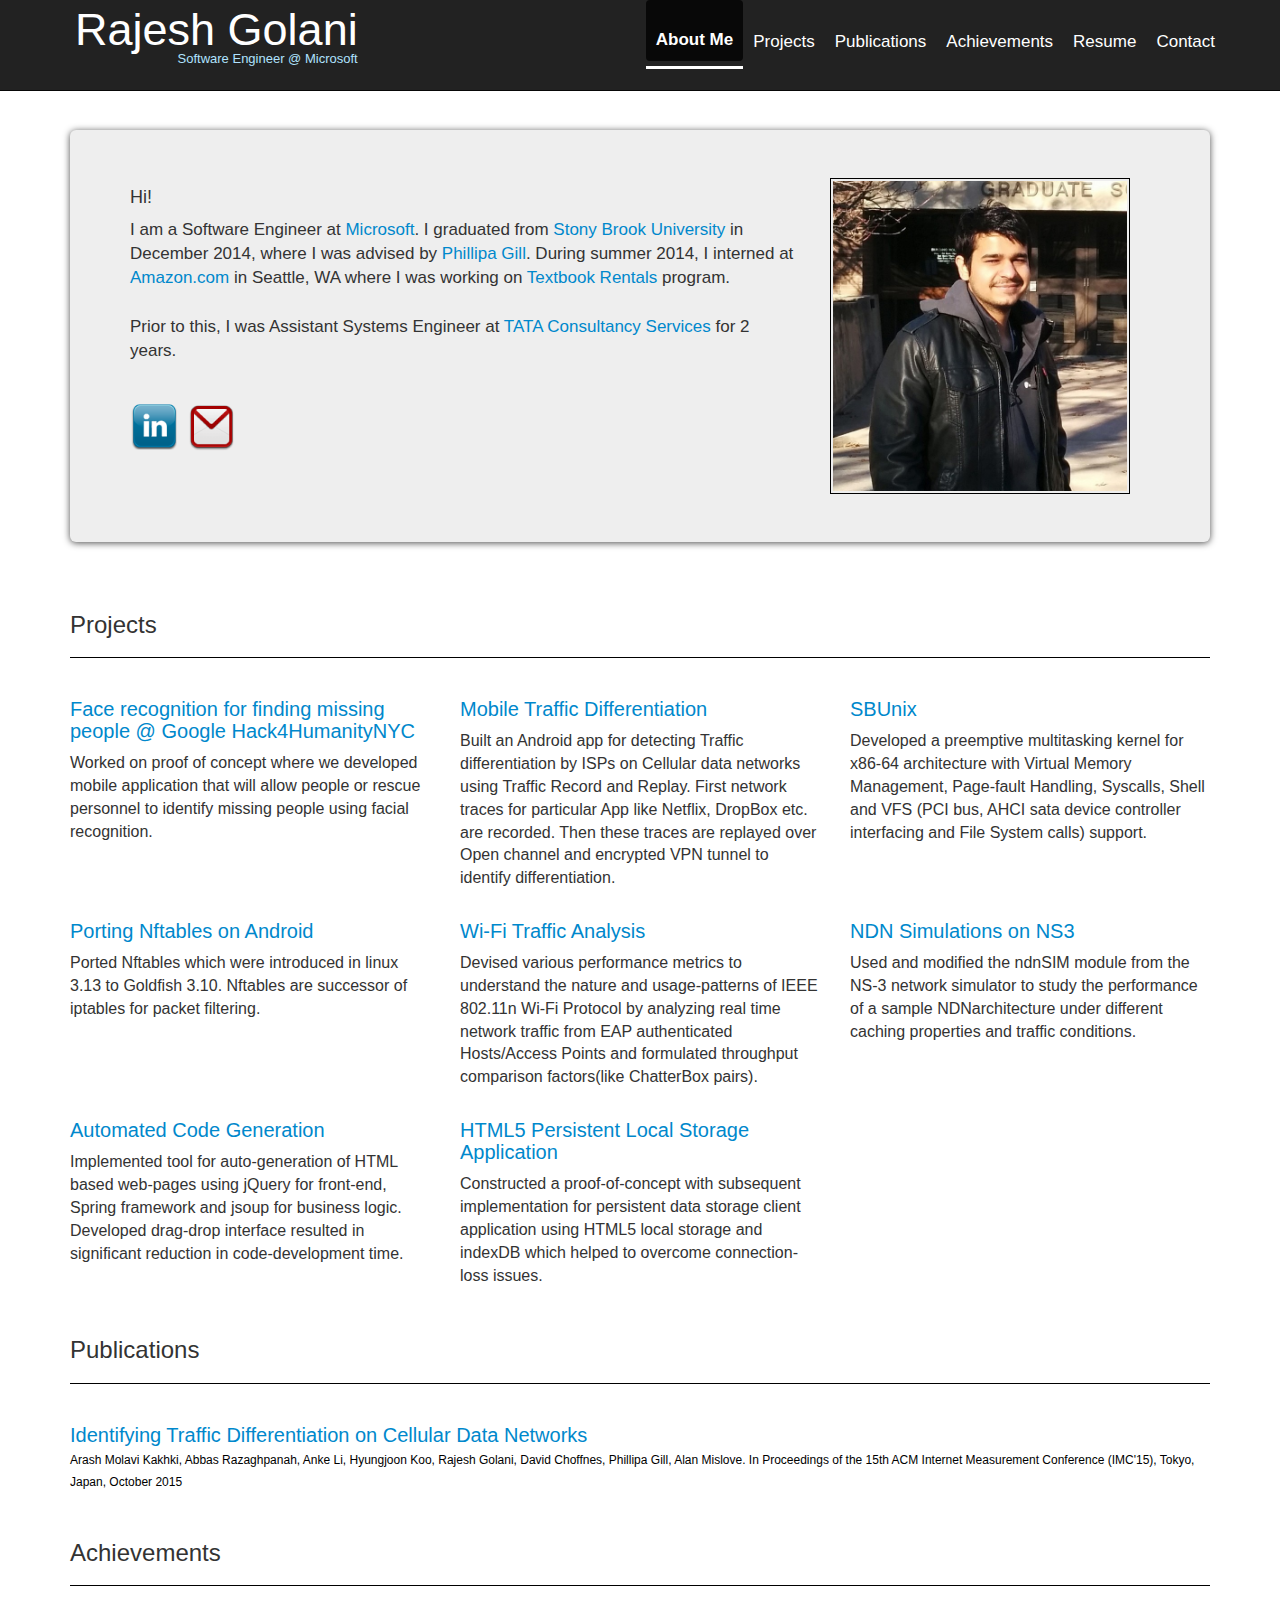
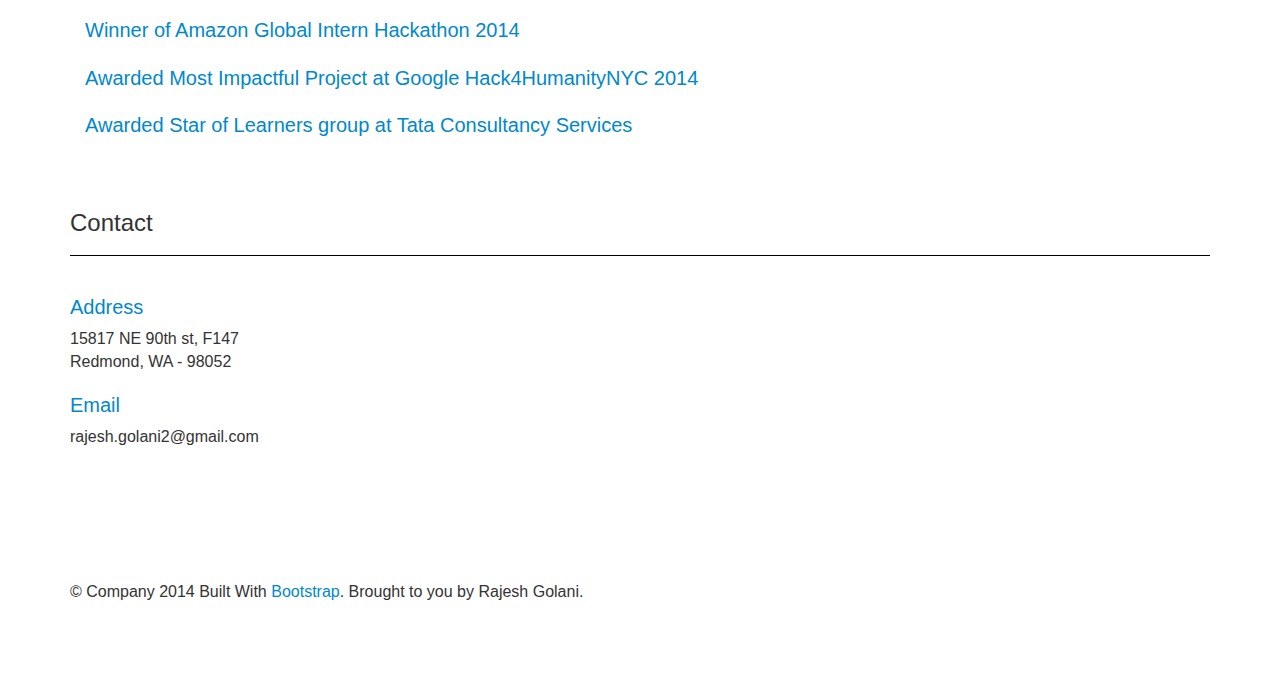
==== commit 8b3b5c11: "Update html for new picture" ====
--- a/index.html
+++ b/index.html
@@ -74,7 +74,7 @@
 				</div>
 
 				<div class="col-md-4 hidden-xs">
-					<img class="profile-image" src="images/pic_rajesh_new.jpg">
+					<img class="profile-image" src="images/pic_rajesh_new_2.jpg">
 				</div>
 			</div>
 		</div>
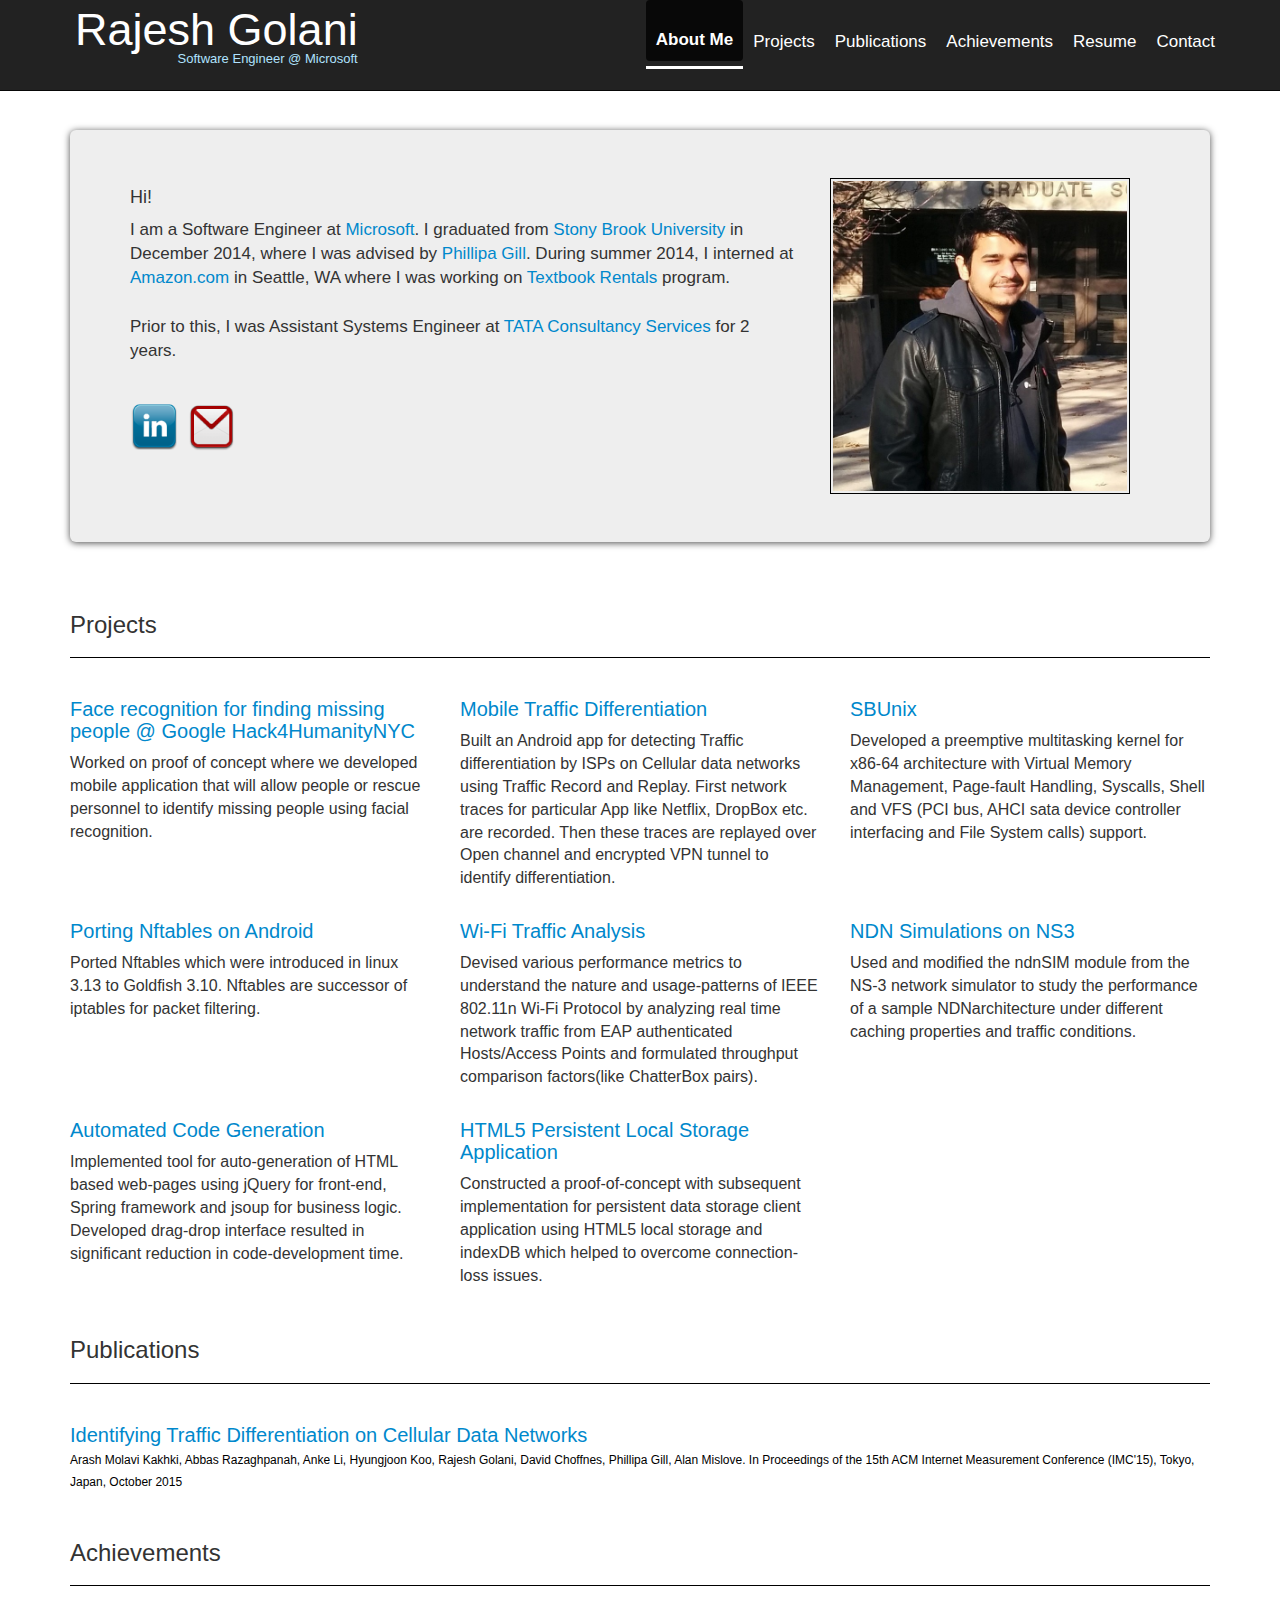
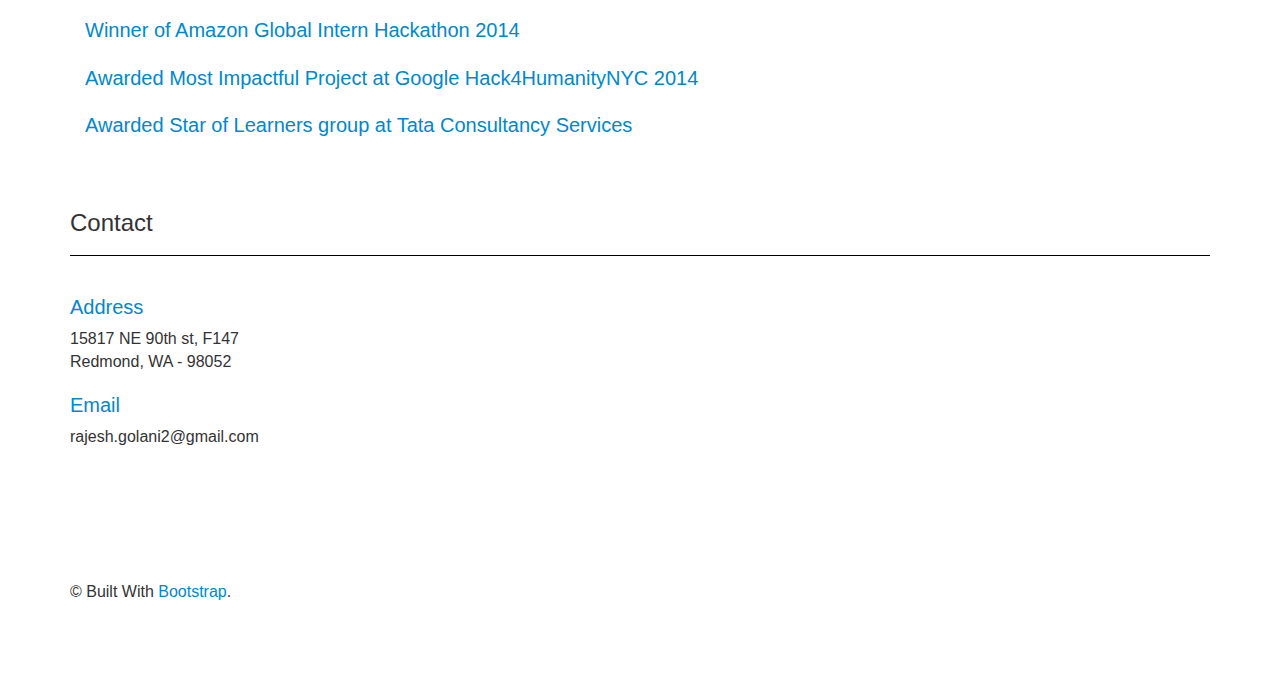
==== commit 8ae0310a: "Updating copyright in html" ====
--- a/index.html
+++ b/index.html
@@ -281,7 +281,7 @@
 	
 	<footer>
 		<div class="container">
-			<p>&copy; Company 2014 Built With <a href="http://twitter.github.com/bootstrap/">Bootstrap</a>. Brought to you by Rajesh Golani.</p>
+			<p>&copy; Built With <a href="http://twitter.github.com/bootstrap/">Bootstrap</a>.
 		</div>
     </footer>
 
